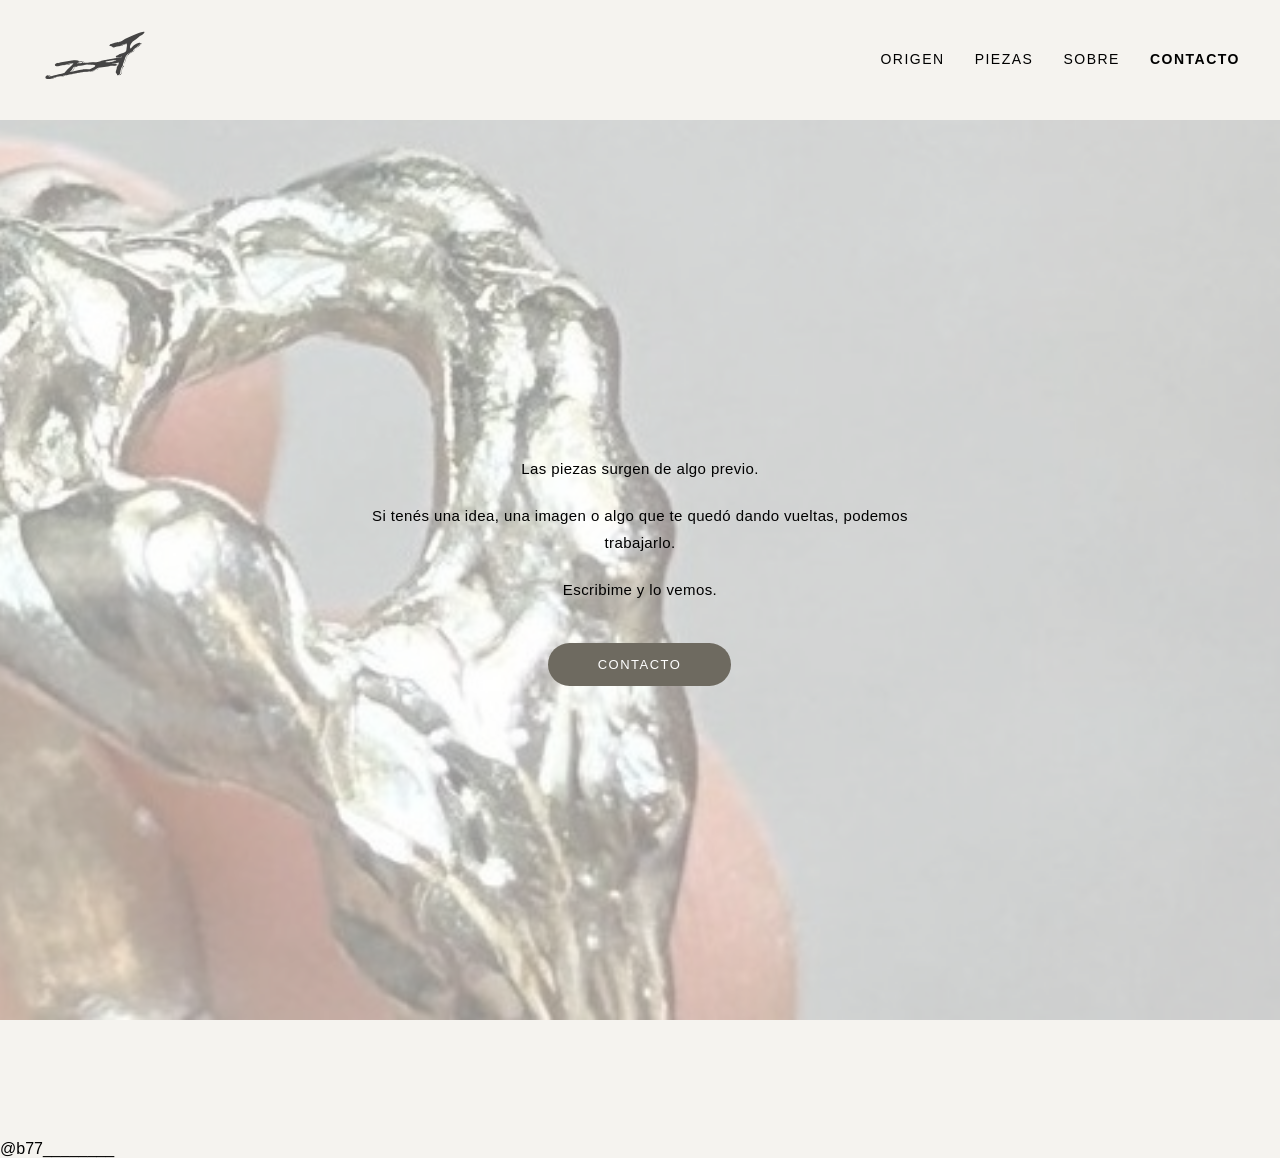
==== contacto.html @ ae9fc7e7 "Initial commit" ====
<!DOCTYPE html>
<html lang="es">

<head>
    <meta charset="UTF-8">
    <title>CONTACTO — B77</title>
    <meta name="viewport" content="width=device-width, initial-scale=1.0">

    <link rel="icon" type="image/png" href="./img/favicon.png">
    <link rel="stylesheet" href="./css/style.css">
</head>

<body>

<header class="header">

    <a href="index.html" class="logo">
        <img src="./img/logo.svg" alt="B77 Logo">
    </a>

         <div class="menu-toggle" onclick="toggleMenu()">
        <span></span>
        <span></span>
         </div>

    <nav>
        <a href="origen.html">ORIGEN</a>
        <a href="piezas.html">PIEZAS</a>
        <a href="sobre.html">SOBRE</a>
        <a href="contacto.html" class="active">CONTACTO</a>
    </nav>

    <div class="overlay-menu" onclick="toggleMenu()"></div>

</header>

<section class="contacto-hero">

    <div class="overlay"></div>

    <div class="contacto-content">

        <p>
            Las piezas surgen de algo previo.
        </p>

        <p>
            Si tenés una idea, una imagen o algo que te quedó dando vueltas,
            podemos trabajarlo.
        </p>

        <p class="cierre">
            Escribime y lo vemos.
        </p>

        <a href="https://wa.me/5491136898127" target="_blank" class="boton-contacto">
            CONTACTO
        </a>

    </div>

</section>

<footer class="footer">
    <a href="https://www.instagram.com/b77__________" target="_blank">
        @b77________
    </a>
</footer>

<script src="./js/script.js"></script>
</body>

</body>
</html>
---- css/style.css ----
/* =========================
   RESET
========================= */

* {
    margin: 0;
    padding: 0;
    box-sizing: border-box;
}

body {
    font-family: Helvetica, Arial, sans-serif;
    color: black;
    background-color: #F5F3EF; /* 🎯 fondo global */
}


/* =========================
   HEADER
========================= */

.header {
    position:  absolute;
    top: 0;
    left: 0;
    width: 100%;

    display: flex;
    justify-content: space-between;
    align-items: center;

    padding: 2px 40px; /* 🔥 más fino todavía */

    background-color: #F5F3EF;

    z-index: 100;
}


/* =========================
   LOGO
========================= */

.logo img {
    width: 120px;
    height: auto;
}


/* =========================
   NAV
========================= */

nav {
    display: flex;
    gap: 30px;
}

nav a {
    text-decoration: none;
    color: black;
    font-size: 14px;
    letter-spacing: 1.5px;
    position: relative;
    font-weight: 300;
}

/* hover fino */

nav a::after {
    content: "";
    position: absolute;
    left: 0;
    bottom: -4px;
    width: 0;
    height: 1px;
    background: black;
    transition: width 0.3s ease;
}

nav a:hover::after {
    width: 100%;
}

nav a.active {
    font-weight: 600; /* negrita */
}


/* =========================
   HERO (HOME)
========================= */

.hero {
    height: 100vh;

    background-image: url("../img/hero.jpg");
    background-size: cover;
    background-position: center;
    background-repeat: no-repeat;

    display: flex;
    align-items: center;
    justify-content: center;
    text-align: center;

    margin-top: 60px; /* altura del header aprox */
    position: relative;
}

.hero h1 {
    font-size: 20px;
    font-weight: 300;
    letter-spacing: 1px;
    position: relative;
    color: black;
}

.hero::before {
    content: "";
    position: absolute;
    inset: 0;

    background: rgba(0, 0, 0, 0.25);
}

/* =========================
   MANIFIESTO
========================= */

.manifiesto {
    padding: 40px 20px 100px 20px;
    text-align: center;
    font-size: 16px;
    line-height: 1.8;
}

.footer a {
    text-decoration: none;
    color: black;
}

.footer a:visited {
    color: black;
}


/* =========================
   ORIGEN
========================= */

.camino {
    max-width: 1000px;
    margin: 160px auto 120px auto;
    display: flex;
    flex-direction: column;
    gap: 140px;
}


/* BLOQUE 1 */

.b1 {
    display: flex;
    justify-content: flex-start;
}

.b1 img {
    width: 300px;
}

.b1 p {
    margin-top: 10px;
    max-width: 220px;
    font-size: 15px;
}


/* BLOQUE 2 */

.b2 {
    display: flex;
    justify-content: space-between;
    align-items: center;
}

.texto-centro {
    max-width: 300px;
    font-size: 15px;
    line-height: 1.6;
    text-align: left;
}

.imagenes-derecha {
    display: flex;
    flex-direction: column;
    gap: 10px;
}

.imagenes-derecha img {
    width: 270px;
}


/* BLOQUE 3 */

.b3 {
    display: flex;
    justify-content: flex-start;
}

.b3 p {
    max-width: 260px;
    font-size: 15px;
}


/* BLOQUE 4 */

.b4 {
    display: flex;
    justify-content: center;
}

.frase-final {
    font-size: 15px;
}

/* =========================
   CAROUSEL
========================= */

.carousel {
    margin-top: 120px;
    margin-bottom: 120px;
}

/* contenedor horizontal */

.track {
    display: flex;
    gap: 20px;

    overflow-x: auto;
    overflow-y: hidden;

    padding: 20px 40px;
}

/* imágenes */

.track img {
    height: 350px;
    width: auto;

    object-fit: cover;
    flex-shrink: 0;
}

/* =========================
   CAROUSEL DOBLE
========================= */

.carousel.dual {
    display: flex;
    flex-direction: column;
    gap: 8px;
}

.carousel.dual .track {
    scroll-snap-type: x mandatory;
    scroll-behavior: smooth;
    padding: 10px 40px; /* antes 20px */
}

.carousel.dual img {
    scroll-snap-align: start;
}

/* leve desfasaje */

.fila2 {
    padding-left: 60px;
}

/* ocultar scrollbar (opcional) */

.track::-webkit-scrollbar {
    display: none;
}


/* =========================
   PIEZAS
========================= */

.piezas-hero {
    height: 100vh;

    background-image: url("../img/origen/origen4.jpeg"); /* tu imagen */
    background-size: cover;
    background-position: center;

    position: relative;

    display: flex;
    align-items: center;
    justify-content: center;
    text-align: center;

    margin-top: 120px;
    margin-bottom: 120px;
}

/* CAPA */

.overlay {
    position: absolute;
    inset: 0;

    background-color: rgba(255, 255, 255, 0.4); /* 🔥 ajustás acá */
}

/* TEXTO ENCIMA */

.piezas-hero h1 {
    position: relative;
    z-index: 2;

    font-size: 15px;
    letter-spacing: 2px;
    font-weight: 400;
}


/* =========================
   SOBRE
========================= */

.sobre-hero {
    height: 75vh;

    background-image: url("../img/origen/caminito2.jpeg");
    background-size: cover;
    background-position: center;

    position: relative;

    display: flex;
    align-items: center;
    justify-content: center;
    text-align: center;

    margin-top: 120px;
    margin-bottom: 120px;
}

.sobre-hero .overlay {
    background-color: rgba(240, 240, 240, 0.75);
}

/* CONTENIDO */

.sobre-content {
    position: relative;
    z-index: 2;

    max-width: 650px;
    padding: 0 20px;
}

/* TEXTO */

.sobre-content p {
    font-size: 14px;
    line-height: 1.9;
    margin-bottom: 22px;

    font-weight: 300;
    letter-spacing: 0.3px;
}

.sobre-content .final {
    margin-top: 50px;
}

/* =========================
   CONTACTO
========================= */

.contacto-hero {
    height: 100vh;

    background-image: url("../img/contacto.jpeg");
    background-size: cover;
    background-position: center;

    position: relative;

    display: flex;
    align-items: center;
    justify-content: center;
    text-align: center;

    margin-top: 120px;
    margin-bottom: 120px;
}

/* overlay específico (más suave que piezas) */

.contacto-hero .overlay {
    background-color: rgba(255, 255, 255, 0.55);
}

/* contenido */

.contacto-content {
    position: relative;
    z-index: 2;

    max-width: 600px;
    padding: 0 20px;
}

/* texto */

.contacto-content p {
    font-size: 15px;
    line-height: 1.8;
    margin-bottom: 20px;

    font-weight: 300;
    letter-spacing: 0.4px;
}

/* cierre separado */

.contacto-content .cierre {
    margin-bottom: 40px;
}

/* botón */

.boton-contacto {
    display: inline-block;

    padding: 14px 50px;

    background-color: #6e6a60;
    color: white;

    border-radius: 40px;

    text-decoration: none;
    font-size: 13px;
    letter-spacing: 1.5px;

    transition: all 0.3s ease;

    backdrop-filter: blur(4px);
}

.boton-contacto:hover {
    background-color: #4d4a42;
}

/* =========================
   MENU MOBILE
========================= */

/* hamburguesa base */

.menu-toggle {
    display: none;
    flex-direction: column;
    gap: 6px;
    cursor: pointer;
    z-index: 200;
}

.menu-toggle span {
    width: 26px;
    height: 2px;
    background: black;
    display: block;
    transition: all 0.3s ease;
}

/* animación a X */

.menu-toggle.active span:nth-child(1) {
    transform: rotate(45deg) translate(4px, 4px);
}

.menu-toggle.active span:nth-child(2) {
    transform: rotate(-45deg) translate(4px, -4px);
}

/* =========================
   OVERLAY
========================= */

.overlay-menu {
    position: fixed;
    inset: 0;
    background-color: rgba(240, 240, 240, 0.6);

    opacity: 0;
    pointer-events: none;

    transition: opacity 0.3s ease;

    z-index: 150;
}

.overlay-menu.active {
    opacity: 1;
    pointer-events: all;
}

/* =========================
   MOBILE
========================= */
@media (max-width: 768px) {

    /* HEADER */
    .header {
        padding: 15px 20px;
    }

    .logo img {
        width: 110px;
    }

    /* OCULTAR NAV NORMAL */
    nav {
        display: none;
    }

    /* HAMBURGUESA */
    .menu-toggle {
        display: flex;
        z-index: 200;
    }

    /* MENU LATERAL */
    #menu {
        position: fixed;
        top: 0;
        right: -100%;

        height: 100vh;
        width: 70%;

        background-color: #F5F3EF;

        display: flex;
        flex-direction: column;
        justify-content: center;
        align-items: flex-start;

        padding-left: 40px;
        gap: 25px;

        transition: right 0.3s ease;

        z-index: 180;
    }

    #menu.active {
        right: 0;
    }

    #menu a {
        font-size: 16px;
    }

    /* HERO */
    .hero h1 {
        font-size: 26px;
    }
}
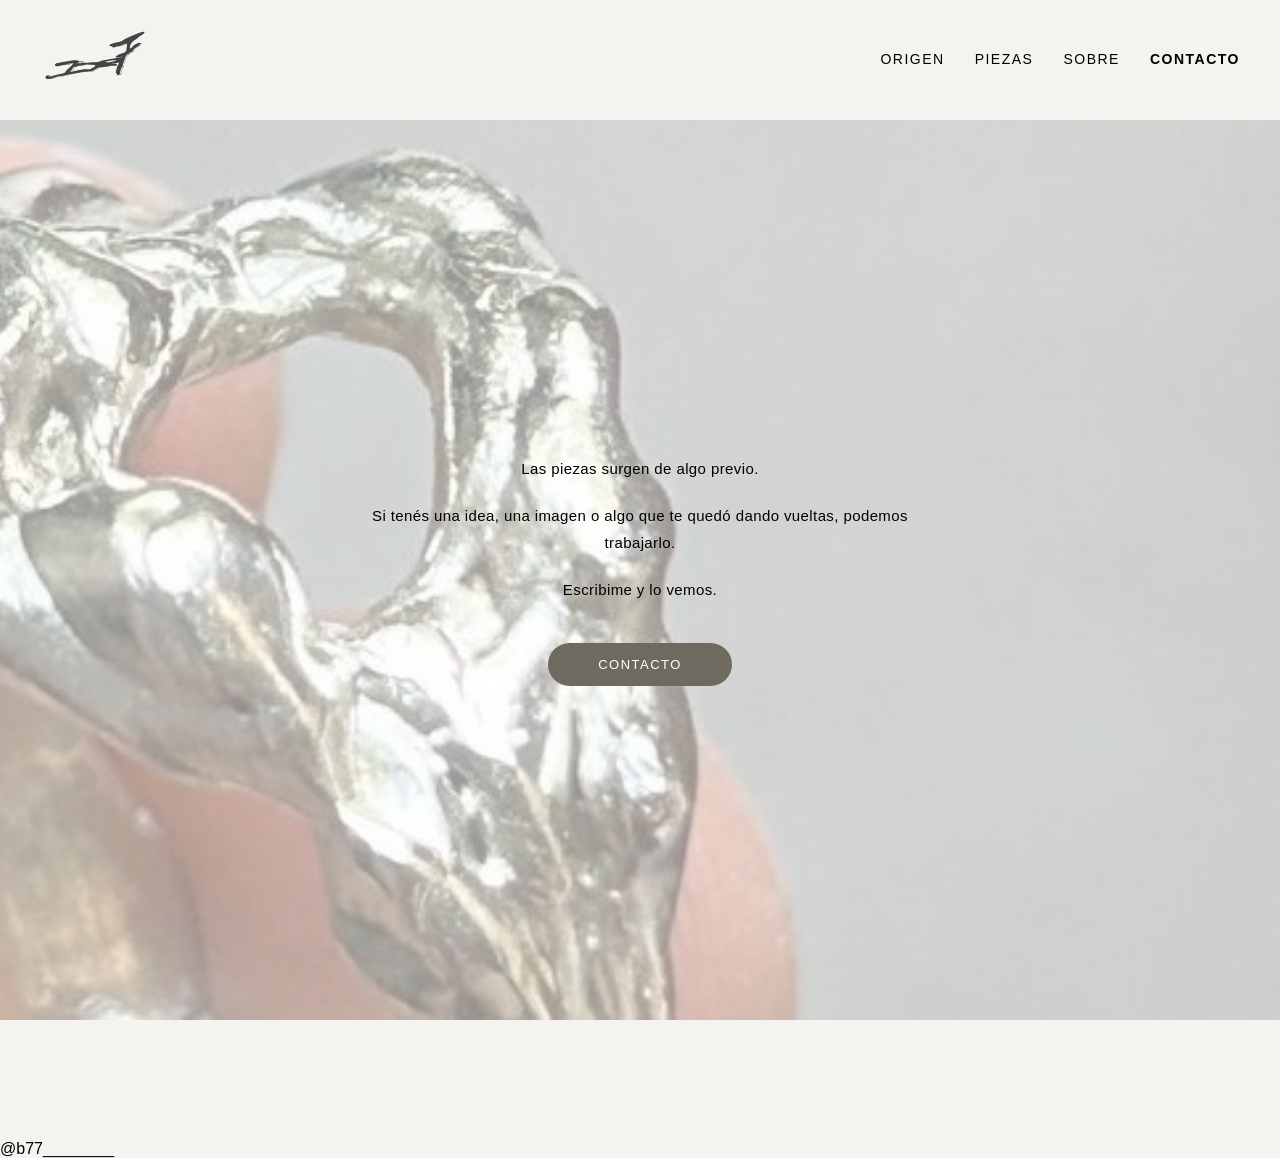
==== commit d808478a: "mejoras.4" ====
--- a/contacto.html
+++ b/contacto.html
@@ -30,7 +30,7 @@
         <a href="contacto.html" class="active">CONTACTO</a>
     </nav>
 
-    <div class="overlay-menu" onclick="toggleMenu()"></div>
+ <div class="overlay-menu" onclick="toggleMenu()"></div>
 
 </header>
 
@@ -68,7 +68,6 @@
 </footer>
 
 <script src="./js/script.js"></script>
-</body>
 
 </body>
 </html>
--- a/css/style.css
+++ b/css/style.css
@@ -20,7 +20,7 @@
 ========================= */
 
 .header {
-    position:  absolute;
+    position:  fixed;
     top: 0;
     left: 0;
     width: 100%;
@@ -33,9 +33,12 @@
 
     background-color: #F5F3EF;
 
-    z-index: 100;
-}
-
+    z-index: 999;
+}
+
+.overlay {
+    z-index: 1;
+}
 
 /* =========================
    LOGO
@@ -109,7 +112,7 @@
 }
 
 .hero h1 {
-    font-size: 20px;
+    font-size: 13px;
     font-weight: 300;
     letter-spacing: 1px;
     position: relative;
@@ -131,7 +134,7 @@
 .manifiesto {
     padding: 40px 20px 100px 20px;
     text-align: center;
-    font-size: 16px;
+    font-size: 15px;
     line-height: 1.8;
 }
 
@@ -365,14 +368,14 @@
     position: relative;
     z-index: 2;
 
-    max-width: 650px;
+    max-width: 900px;
     padding: 0 20px;
 }
 
 /* TEXTO */
 
 .sobre-content p {
-    font-size: 14px;
+    font-size: 15px;
     line-height: 1.9;
     margin-bottom: 22px;
 
@@ -518,12 +521,21 @@
     pointer-events: all;
 }
 
+
+#menu {
+    display: flex;
+}
+
 /* =========================
    MOBILE
 ========================= */
+
 @media (max-width: 768px) {
 
-    /* HEADER */
+    /* =========================
+       HEADER
+    ========================= */
+
     .header {
         padding: 15px 20px;
     }
@@ -532,18 +544,32 @@
         width: 110px;
     }
 
-    /* OCULTAR NAV NORMAL */
+    /* =========================
+       HERO
+    ========================= */
+
+    .hero {
+        height: 65vh;
+        background-position: center;
+    }
+
+    .hero h1 {
+        font-size: 26px;
+    }
+
+    /* =========================
+       NAV / MENU
+    ========================= */
+
     nav {
         display: none;
     }
 
-    /* HAMBURGUESA */
     .menu-toggle {
         display: flex;
         z-index: 200;
     }
 
-    /* MENU LATERAL */
     #menu {
         position: fixed;
         top: 0;
@@ -575,8 +601,81 @@
         font-size: 16px;
     }
 
-    /* HERO */
-    .hero h1 {
-        font-size: 26px;
+    /* =========================
+       ORIGEN (COMPOSICIÓN MOBILE)
+    ========================= */
+
+    .camino {
+        padding: 0 20px;
+        gap: 60px;
+    }
+
+    /* BLOQUES A COLUMNA */
+
+    .b1,
+    .b2,
+    .b3 {
+        flex-direction: column;
+        align-items: flex-start;
+        text-align: left;
+        gap: 20px;
+    }
+
+
+    .track img {
+        height: 180px;
+    }
+
+    /* ESCALONAMIENTO (clave estética) */
+
+    .b2 {
+        margin-left: 20px;
+    }
+
+    .b3 {
+        margin-left: 40px;
+    }
+
+    /* BLOQUE 1 */
+
+    .b1 img {
+        width: 200px;
+    }
+
+    .b1 p {
+        max-width: 260px;
+    }
+
+    /* BLOQUE 2 */
+
+    .texto-centro {
+        max-width: 260px;
+        text-align: left;
+    }
+
+    .imagenes-derecha {
+        align-items: flex-start;
+    }
+
+    .imagenes-derecha img {
+        width: 180px;
+    }
+
+    /* BLOQUE 3 */
+
+    .b3 p {
+        max-width: 260px;
+    }
+
+    /* DETALLE FINO (rompe rigidez) */
+
+    .b3 img {
+        margin-left: 20px;
+    }
+
+    /* BLOQUE 4 */
+
+    .b4 {
+        text-align: left;
     }
 }
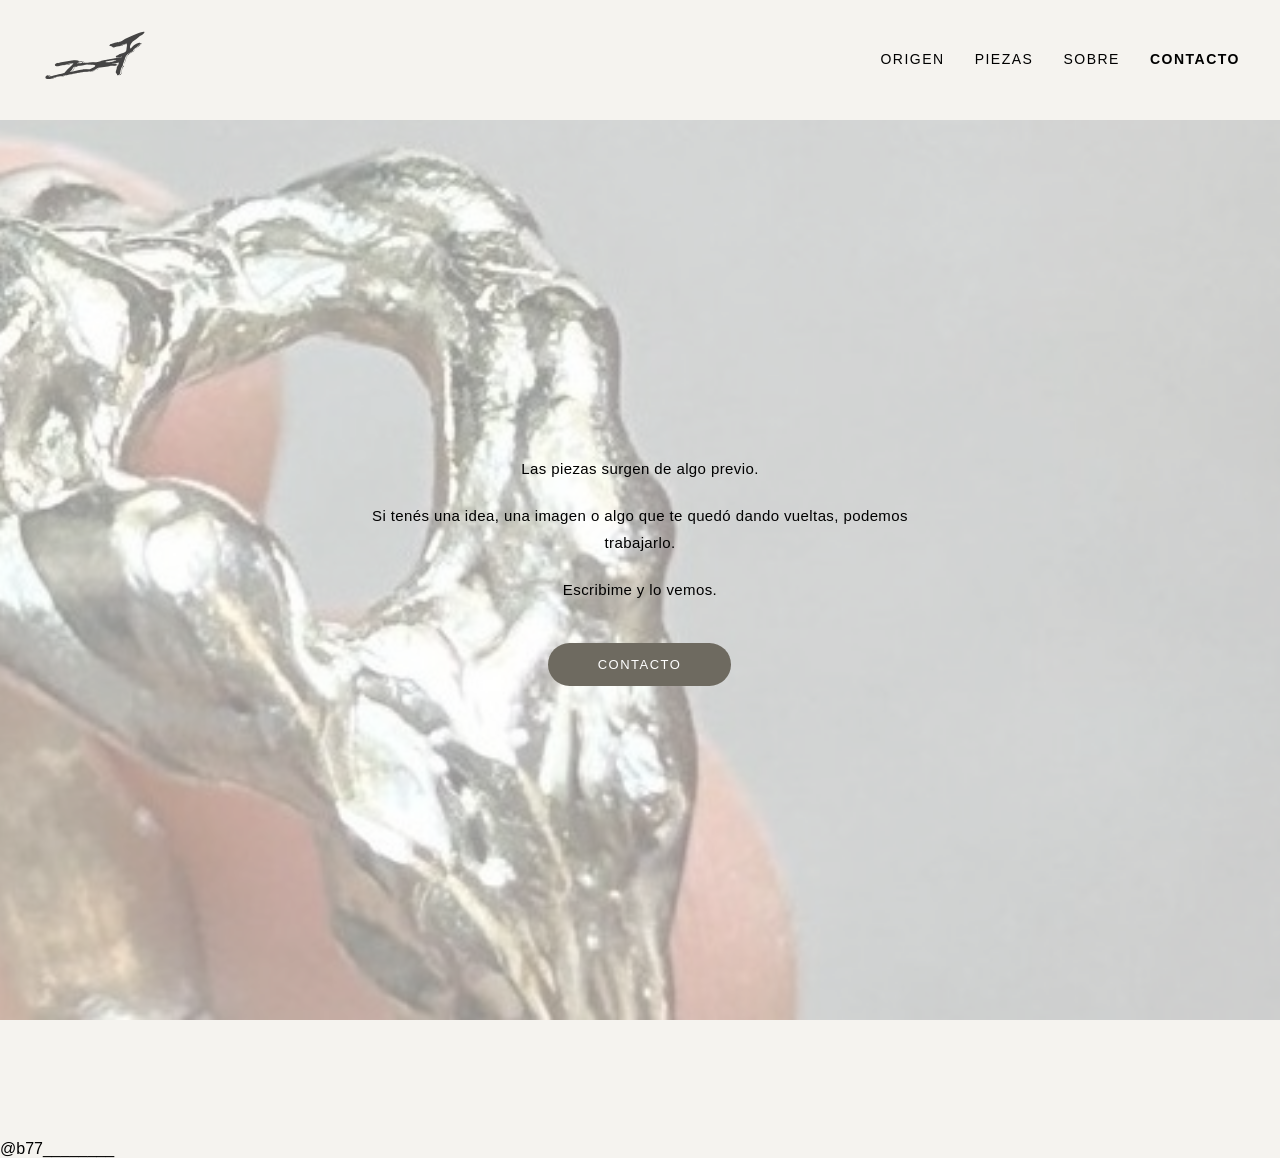
==== commit dae9b377: "MENU update.6" ====
--- a/contacto.html
+++ b/contacto.html
@@ -23,7 +23,7 @@
         <span></span>
          </div>
 
-    <nav>
+    <nav id="menu">
         <a href="origen.html">ORIGEN</a>
         <a href="piezas.html">PIEZAS</a>
         <a href="sobre.html">SOBRE</a>
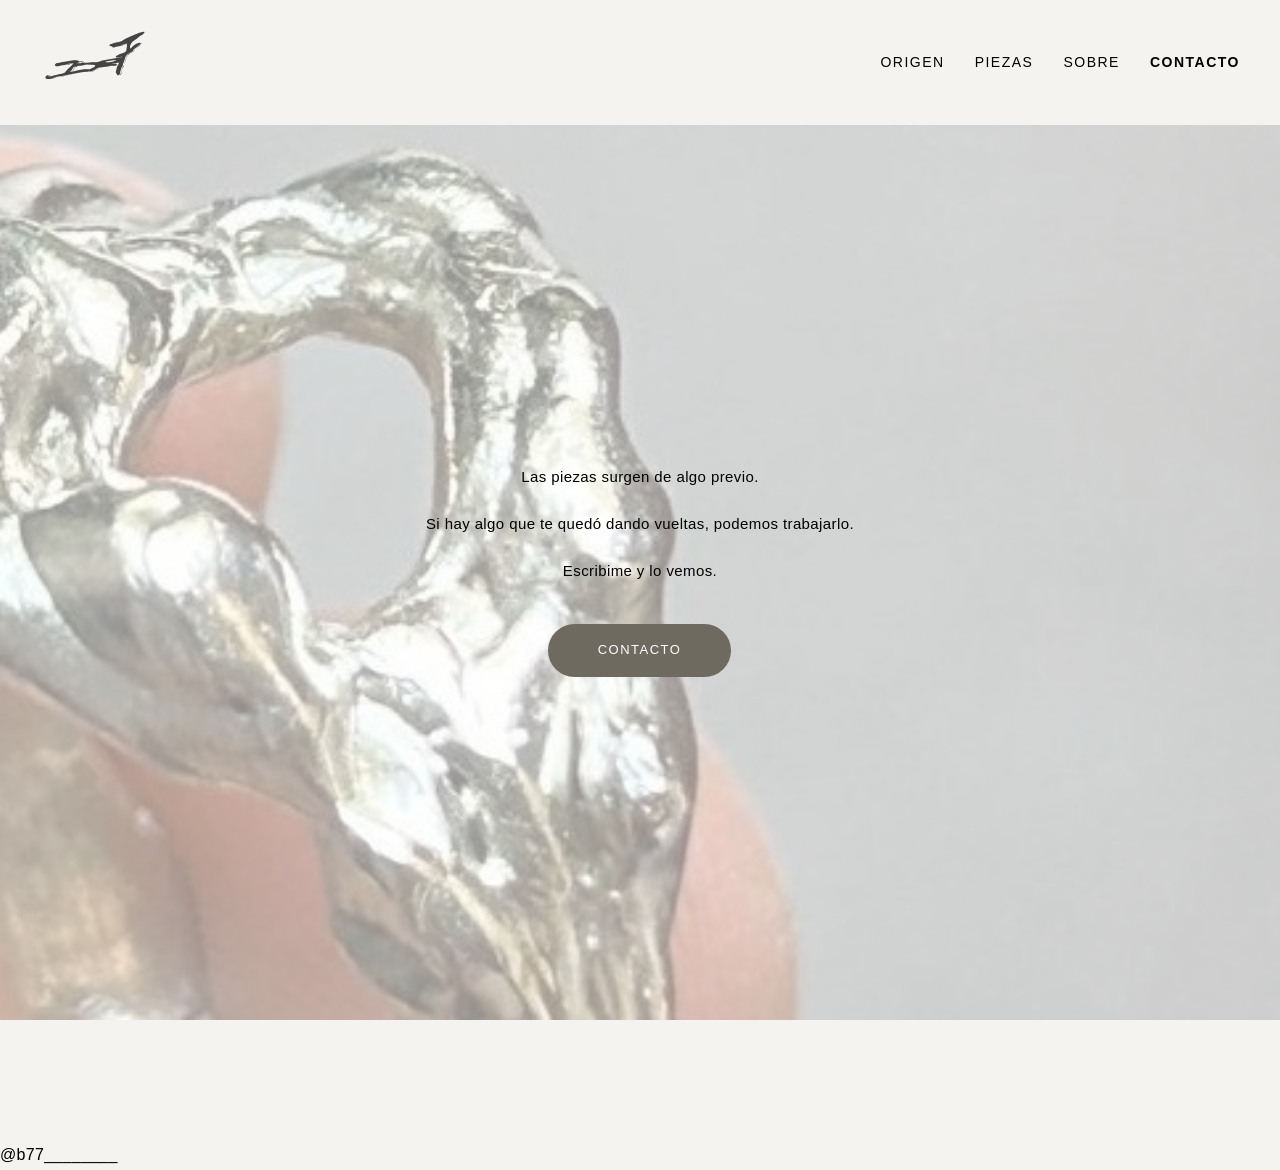
==== commit 037d3596: "mascambiosmascambios" ====
--- a/contacto.html
+++ b/contacto.html
@@ -45,7 +45,7 @@
         </p>
 
         <p>
-            Si tenés una idea, una imagen o algo que te quedó dando vueltas,
+            Si hay algo que te quedó dando vueltas,
             podemos trabajarlo.
         </p>
 
--- a/css/style.css
+++ b/css/style.css
@@ -12,6 +12,13 @@
     font-family: Helvetica, Arial, sans-serif;
     color: black;
     background-color: #F5F3EF; /* 🎯 fondo global */
+}
+
+p, h1, h2, h3, a, span {
+    font-family: Helvetica, Arial, sans-serif;
+    font-weight: 300;
+    letter-spacing: 0.3px;
+    line-height: 1.9;
 }
 
 
@@ -34,6 +41,14 @@
     background-color: #F5F3EF;
 
     z-index: 999;
+}
+
+.header {
+    transition: transform 0.3s ease;
+}
+
+.header.hide {
+    transform: translateY(-100%);
 }
 
 .overlay {
@@ -549,12 +564,12 @@
     ========================= */
 
     .hero {
-        height: 65vh;
+        height: 50vh;
         background-position: center;
     }
 
     .hero h1 {
-        font-size: 26px;
+        font-size: 11px;
     }
 
     /* =========================
@@ -610,16 +625,30 @@
         gap: 60px;
     }
 
-    /* BLOQUES A COLUMNA */
-
-    .b1,
-    .b2,
-    .b3 {
-        flex-direction: column;
-        align-items: flex-start;
-        text-align: left;
-        gap: 20px;
-    }
+/* BLOQUE 1 → columna (imagen arriba, texto abajo) */
+.b1 {
+    gap: 10px;
+}
+
+.b1 > div {
+    display: flex;
+    flex-direction: column;
+    gap: 10px;
+}
+
+
+/* BLOQUE 2 → fila (texto + imágenes) */
+.b2 {
+    flex-direction: row;
+    align-items: flex-start;
+    gap: 20px;
+}
+
+/* BLOQUE 3 → lo podés dejar en columna */
+.b3 {
+    flex-direction: column;
+    gap: 20px;
+}
 
 
     .track img {
@@ -639,18 +668,20 @@
     /* BLOQUE 1 */
 
     .b1 img {
-        width: 200px;
+        width: 180px;
     }
 
     .b1 p {
-        max-width: 260px;
+        max-width: 150px;
+        font-size: 14px;
     }
 
     /* BLOQUE 2 */
 
     .texto-centro {
-        max-width: 260px;
+        max-width: 140px;
         text-align: left;
+        font-size: 14px;
     }
 
     .imagenes-derecha {
